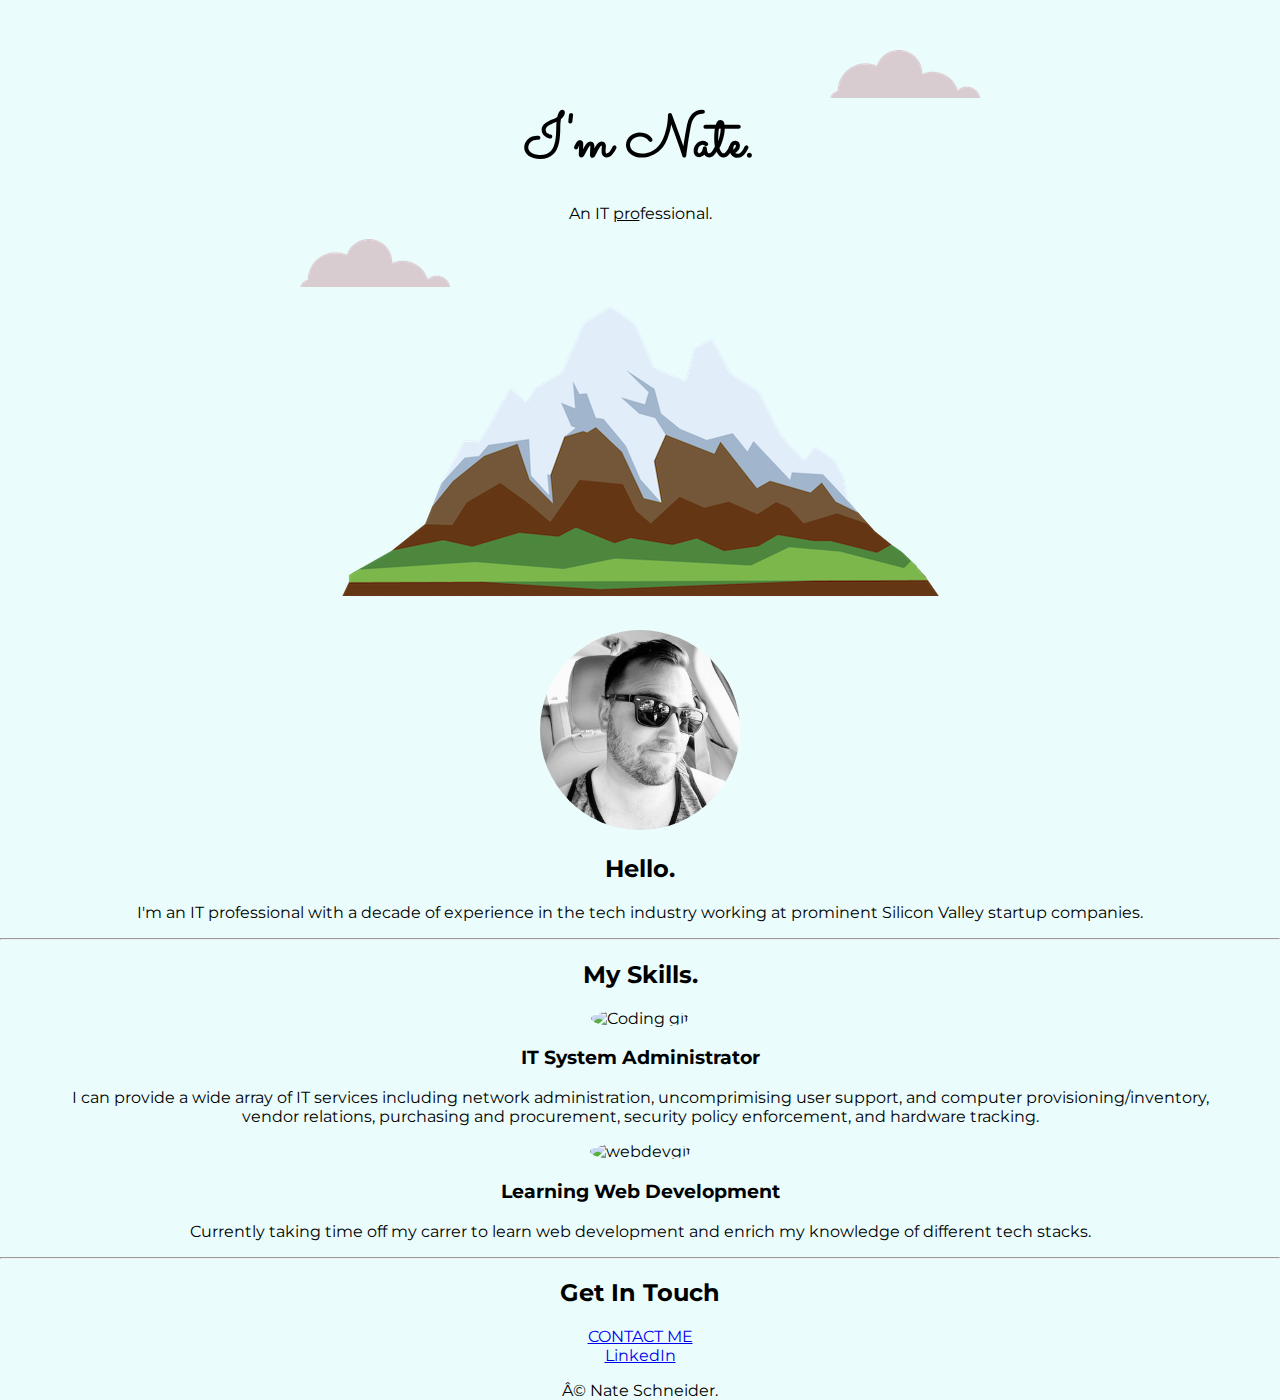
==== CSS - My Site/index.html @ e9c8bb49 "Resume files." ====
<!DOCTYPE html>
<html lang=”en”>
    <head>
        <meta charset=”UTF-8”>
        <title>Nate Schneider</title>
        <link rel="stylesheet" href="css/styles.css">
        <link rel="icon" href="favicon.ico">
        <link rel="preconnect" href="https://fonts.googleapis.com">
        <link rel="preconnect" href="https://fonts.gstatic.com" crossorigin><link href="https://fonts.googleapis.com/css2?family=Montserrat:wght@300&family=Sacramento&display=swap" rel="stylesheet">
    </head>
    <body>
        <div class="top-container">
            <img class="top-cloud" src="image/cloud.png" alt="cloud-img">
            <h1 class="nate">I'm Nate.</h1>
            <p class="IT">An IT <span class="pro">pro</span>fessional.</p>
            <img class="bottom-cloud" src="image/cloud.png" alt="cloud-img">
            <img src="image/mountain.png" alt="mountain-img">
        </div>

        <div class="middle-container">
            <div class="profile">
              <img class="icon" src="image/NateIconWebDevPage.jpeg" alt="NatesIconjpeg">
              <h2>Hello.</h2>
              <p>I'm an IT professional with a decade of experience in the tech industry working at prominent Silicon Valley startup companies.</p>
            </div>
            <hr>
            <div class="skills">
              <h2>My Skills.</h2>
              <div class="skill-row">
                <img class="codinggif" src="https://media.giphy.com/media/KGhpQ5NMoWKQurlHwI/giphy.gif" alt="Coding gif">
                <h3>IT System Administrator</h3>
                <p>I can provide a wide array of IT services including network administration, uncomprimising user support, and computer provisioning/inventory,<br> vendor relations, purchasing and procurement, security policy enforcement, and hardware tracking.</p>
              </div>
              <div class="skill-row">
                <img class="webdevgif" src="https://media.giphy.com/media/26n7b7PjSOZJwVCmY/giphy.gif" alt="webdevgif">
                <h3>Learning Web Development</h3>
                <p>Currently taking time off my carrer to learn web development and enrich my knowledge of different tech stacks.</p>
              </div>
            </div>
            <hr>
            <div class="contact-me">
              <h2>Get In Touch</h2>
              <a class="btn" href="mailto:nathanrschneider04@email.com">CONTACT ME</a>
            </div>
          </div>
          
          
          <div class="bottom-container">
            <a class="footer-link" href="https://www.linkedin.com/in/nrschneider/">LinkedIn</a>
            <p>© Nate Schneider.</p>
          </div>
          
    </body>
</html>
---- CSS - My Site/css/styles.css ----
body {
    background-color: #EAFDFC;
    margin: 0px;
    text-align: center;
    font-family: 'Montserrat', sans-serif;
}

.top-container {
    background-color: #EAFDFC;
    position: relative;
    padding-top: 100px;
    font-family: 'Montserrat', sans-serif;
}

.middle-container {
    position: relative;
    top: 30px;
}

.bottom-container {
    position: relative;
    top: 30px;
   
}

.nate {
    font-family: sacramento;
    font-size: 60px;
}

h1 {
    margin: 0px;
    width: 30%;
    margin: 0 auto 0;
}

.pro {
    text-decoration: underline;

}

.top-cloud {
    position: absolute;
    right: 300px;
    top: 50px;
}

.bottom-cloud {

    position: absolute;
    left: 300px;
    bott
}

.icon {
    width: 200px;
    height: 200px;
    border-radius: 50%;
}

.codinggif {
    width: 200px;
    height: 200px;
    border-radius: 50%;
}

.webdevgif {
    width: 200px;
    height: 200px;
    border-radius: 50%
}
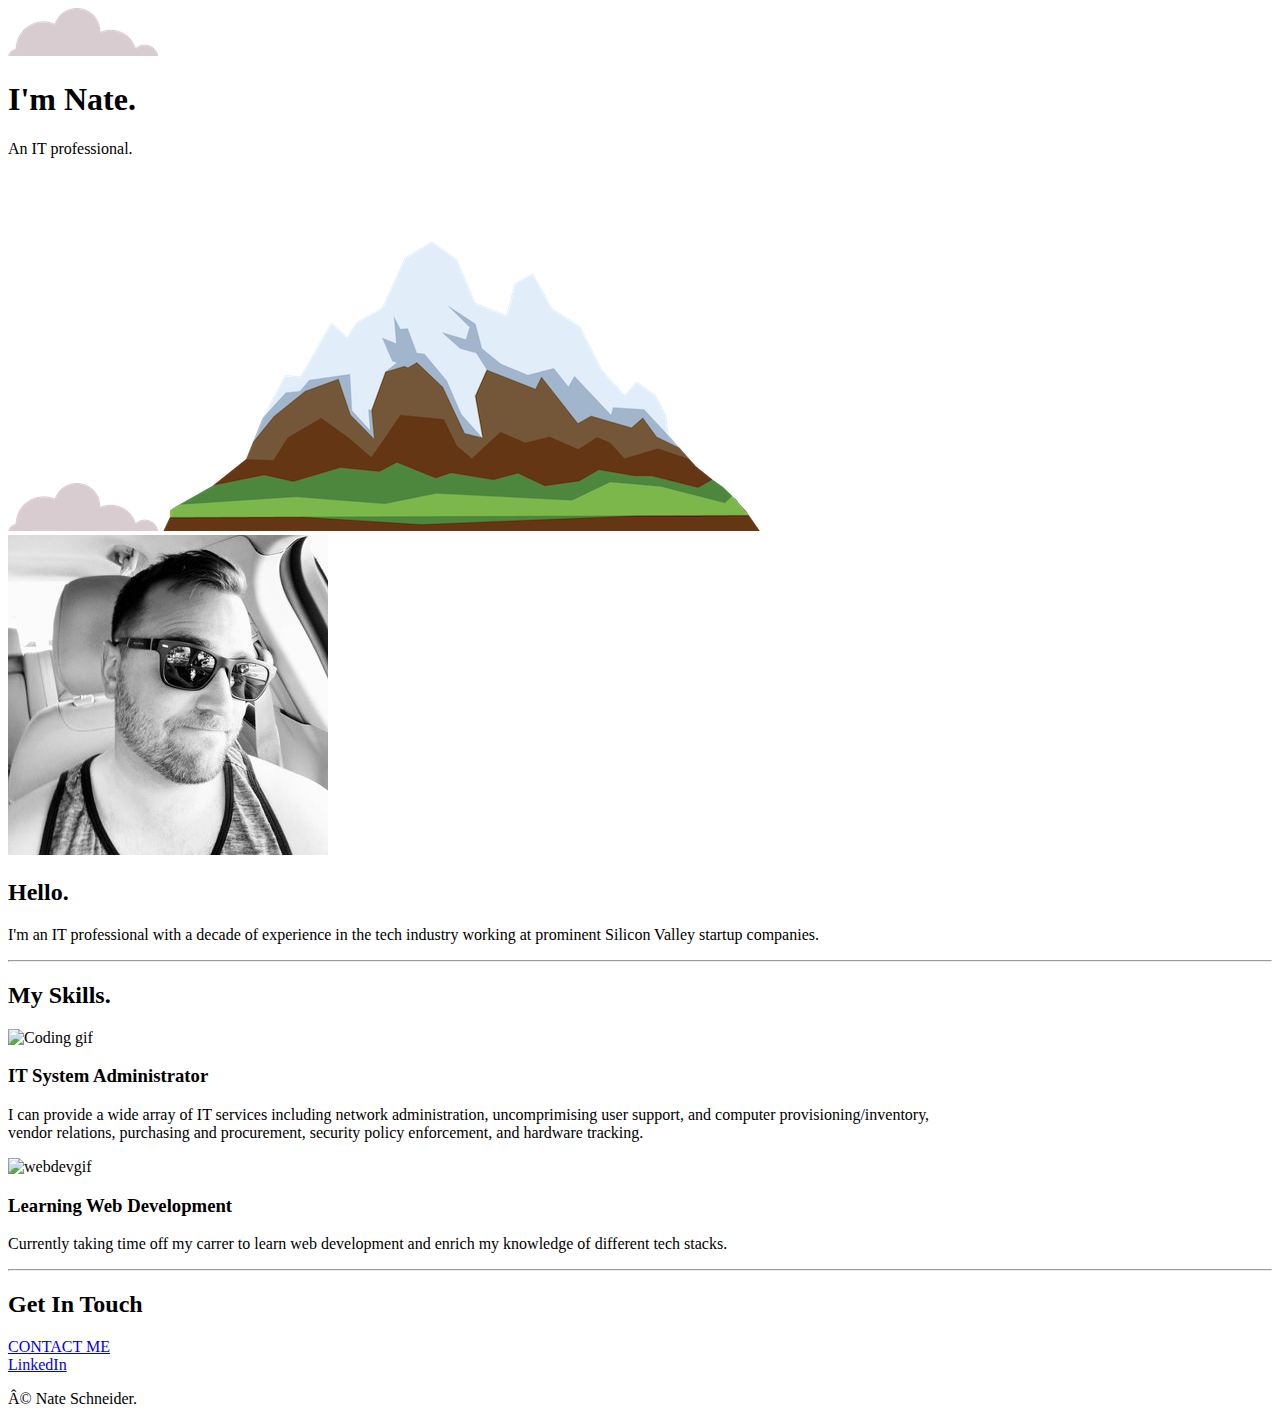
==== commit 8ff166dc: "Update index.html" ====
--- a/CSS - My Site/index.html
+++ b/CSS - My Site/index.html
@@ -3,7 +3,7 @@
     <head>
         <meta charset=”UTF-8”>
         <title>Nate Schneider</title>
-        <link rel="stylesheet" href="css/styles.css">
+        <link rel="stylesheet" href="/css/styles.css">
         <link rel="icon" href="favicon.ico">
         <link rel="preconnect" href="https://fonts.googleapis.com">
         <link rel="preconnect" href="https://fonts.gstatic.com" crossorigin><link href="https://fonts.googleapis.com/css2?family=Montserrat:wght@300&family=Sacramento&display=swap" rel="stylesheet">
@@ -51,4 +51,4 @@
           </div>
           
     </body>
-</html>+</html>
